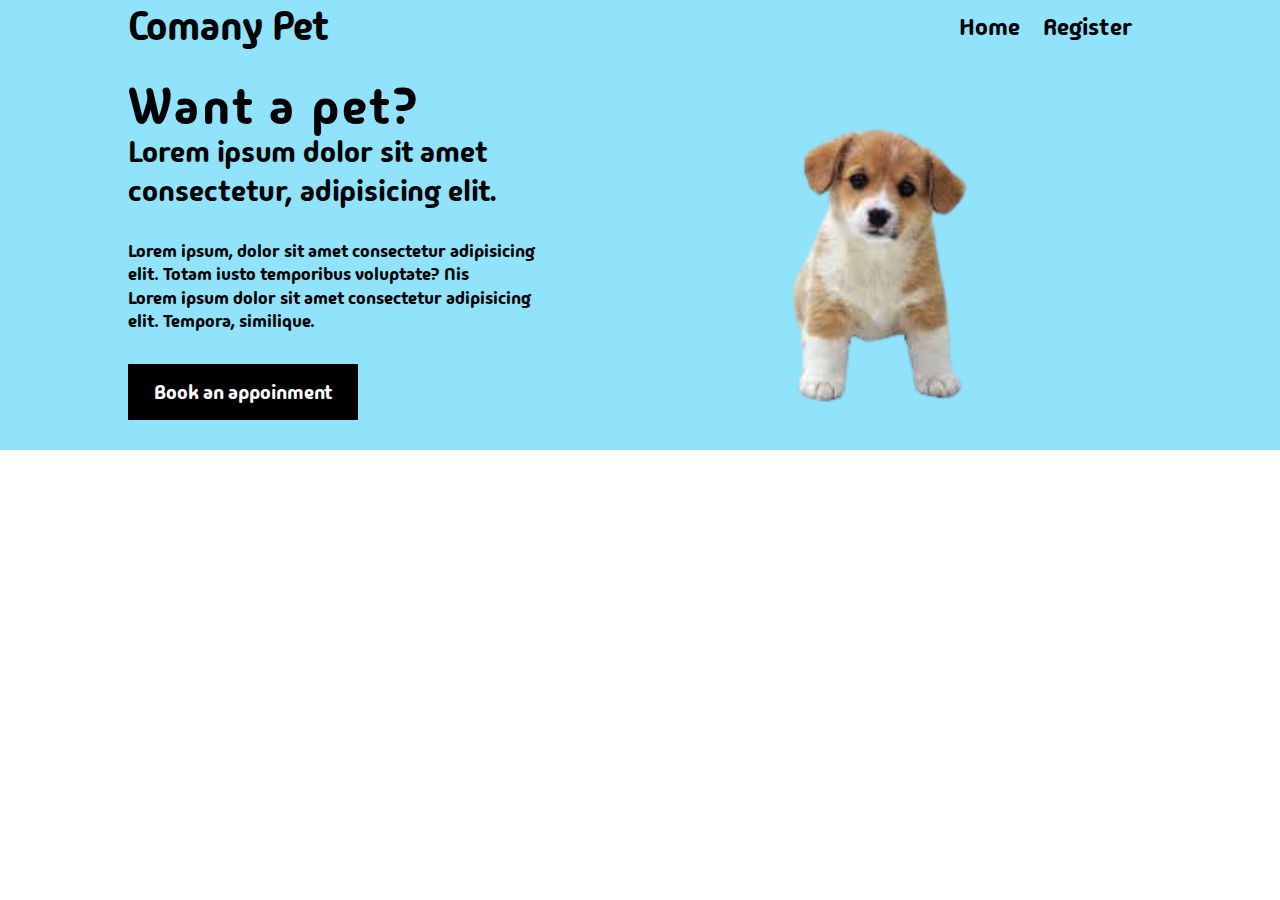
==== index.html @ 96490996 "setting up PetSalon" ====
<!DOCTYPE html>
<html lang="en">
<head>
    <meta charset="UTF-8">
    <meta name="viewport" content="width=device-width, initial-scale=1.0">
    <link rel="stylesheet" href="./styles/main.css">
    <link rel="preconnect" href="https://fonts.googleapis.com">
    <link rel="preconnect" href="https://fonts.gstatic.com" crossorigin>
    <link href="https://fonts.googleapis.com/css2?family=Madimi+One&family=Protest+Riot&display=swap" rel="stylesheet">
    <title>Document</title>
</head>
<body>
    <header class="site-header">
        <div class="container flex-container margin-b30">
            <h1>Comany Pet</h1>
            <nav>
                <a href="index.html">Home</a>
                <a href="register.html">Register</a>
            </nav>
        </div>
        <div class="container cont-img flex-container">
            <div class="header-text margin-b30">
                <p class="main-text">Want a pet?</p>
                <p class="secondary-text margin-b30">Lorem ipsum dolor sit amet consectetur, adipisicing elit.</p>
                <p class="normal-text">Lorem ipsum, dolor sit amet consectetur adipisicing elit. Totam iusto temporibus voluptate? Nis</p>
                <p class="normal-text">Lorem ipsum dolor sit amet consectetur adipisicing elit. Tempora, similique.</p>
                <a class="btn" href="#">Book an appoinment</a>
            </div>
            <div class="header-img">
                <img src="img/puppy.png" alt="imagePuppy">
            </div>
        </div>
    </header>
</body>
</html>
---- styles/main.css ----
/*Global*/
*{
    margin: 0;
    pad: 0;
}
body{
    font-family: "Madimi One";
}
img{
    width: 30rem;
}
a{
    text-decoration: none;
}
h3{
    margin-top: 1rem;
    font-weight: 100;
}
/*Utilities*/
.container{
    width: 80%;
    margin-left: auto;
    margin-right: auto;
}
.flex-container{
    display: flex;
    justify-content: space-between;
    align-items: center;
}
.margin-b30{
    margin-bottom: 30px;
}
.margin-b80{
    margin-bottom: 80px;
}
.cont-img{
    display: flex;
    flex-direction: row;
    
}
.main-text{
    font-weight: 400;
    font-size: 50px;
    line-height: 1;
    letter-spacing: 3px;
}
.secondary-text{
    font-weight: 300;
    font-size: 30px;
}
.normal-text{
    font-size: 18px;
    line-height: 1.3;
    font-weight: 100;
}
.centered-text{
    text-align: center;
}
.btn{
    display: block;
    width: 200px;
    background-color: black;
    color: white;
    padding: 15px;
    text-align: center;
    margin-top: 30px;
    font-size: 20px;   
    border: none;
}
/*header*/
.site-header{
    background-color: rgb(144, 227, 250);
}
.site-header h1{
    font-weight: 300;
    font-size: 40px;
}
.header-text{
    width: 40%;
}
.header-img{
    width: 50%;
}
nav a{
    color: black;
    font-weight: 300;
    font-size: 24px;
    margin-right: 20px;
}
/*main*/
main{
    margin-top: 1rem;
    color: black;
    margin-left: 7.9rem;
}

.input-control{
    margin-bottom: 15px;
}
.input-control label{
    display: inline-block;
    font-size: 20px;
    width: 7rem;

}
.input-control input{
    font-size: 20px;
    width: 30rem;
}
.btn-container{
    display: flex;
    justify-content: flex-end;
}
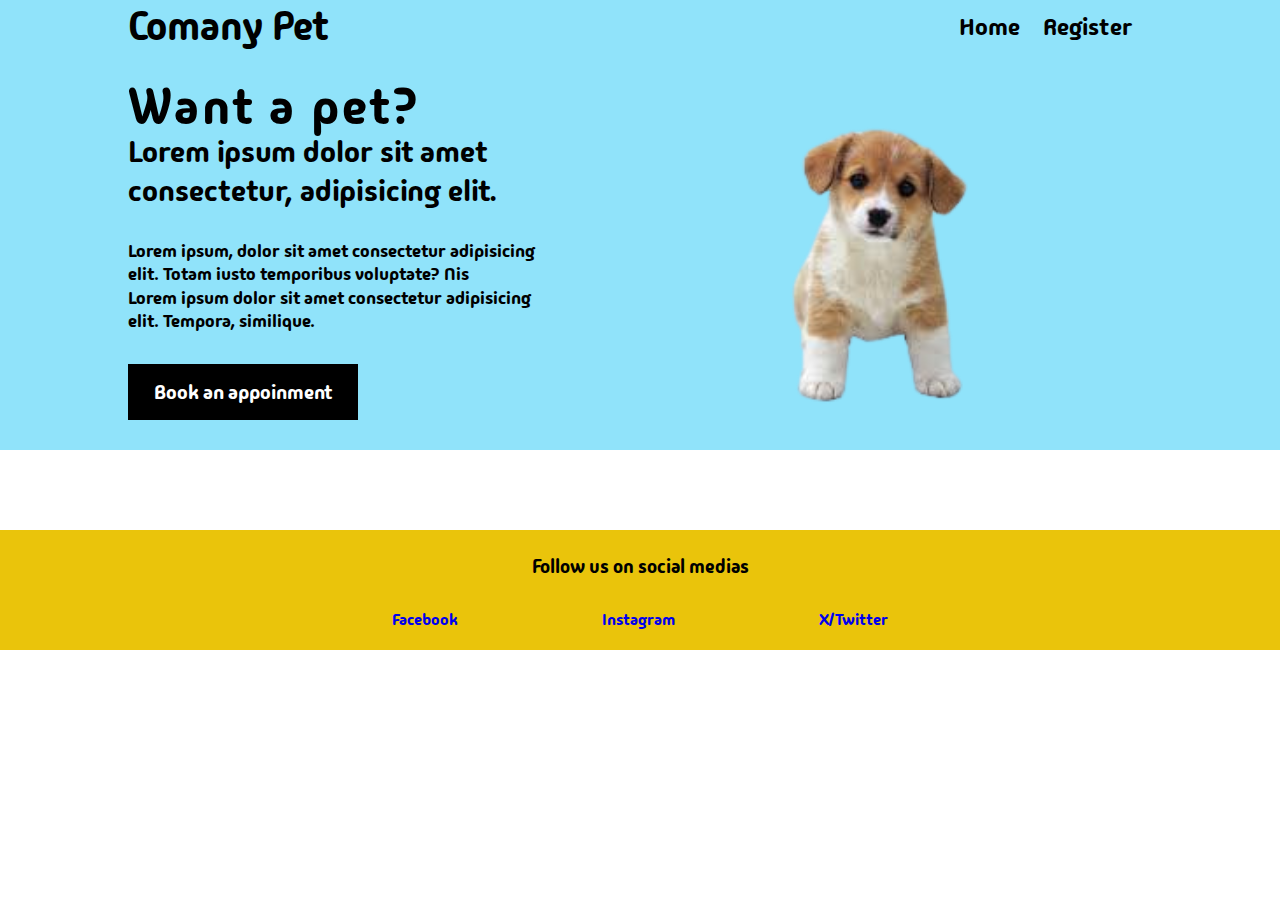
==== commit d3946677: "registation" ====
--- a/index.html
+++ b/index.html
@@ -7,7 +7,7 @@
     <link rel="preconnect" href="https://fonts.googleapis.com">
     <link rel="preconnect" href="https://fonts.gstatic.com" crossorigin>
     <link href="https://fonts.googleapis.com/css2?family=Madimi+One&family=Protest+Riot&display=swap" rel="stylesheet">
-    <title>Document</title>
+    <title>Index</title>
 </head>
 <body>
     <header class="site-header">
@@ -31,5 +31,13 @@
             </div>
         </div>
     </header>
+    <footer class="footer-container">
+        <h3 class="margin-b30 centered-text">Follow us on social medias</h3>
+        <div class="footer-social">
+            <a href="#">Facebook</a>
+            <a href="#">Instagram</a>
+            <a href="#">X/Twitter</a>
+        </div>
+    </footer>
 </body>
 </html>--- a/styles/main.css
+++ b/styles/main.css
@@ -94,20 +94,46 @@
     margin-left: 7.9rem;
 }
 
+/*register*/
 .input-control{
     margin-bottom: 15px;
 }
 .input-control label{
     display: inline-block;
     font-size: 20px;
-    width: 7rem;
-
+    width: 10%;
 }
 .input-control input{
     font-size: 20px;
-    width: 30rem;
+    width: 60%;
 }
 .btn-container{
     display: flex;
     justify-content: flex-end;
+}
+.petList{
+    margin-left: 10rem;
+    margin-right: 10rem;
+    display: flex;
+    flex-direction: row;
+    justify-content: space-around;
+}
+.petList img{
+    width: 30rem;
+}
+/*footer*/
+footer{
+    margin-top: 5rem;
+    background-color: rgb(234, 196, 11);
+}
+.footer-container{
+    height: 7rem;
+    padding-top: .5rem;
+    padding-left: 20rem;
+    padding-right: 20rem;
+}
+.footer-social{
+    display: flex;
+    flex-direction: row;
+    justify-content: space-around;
 }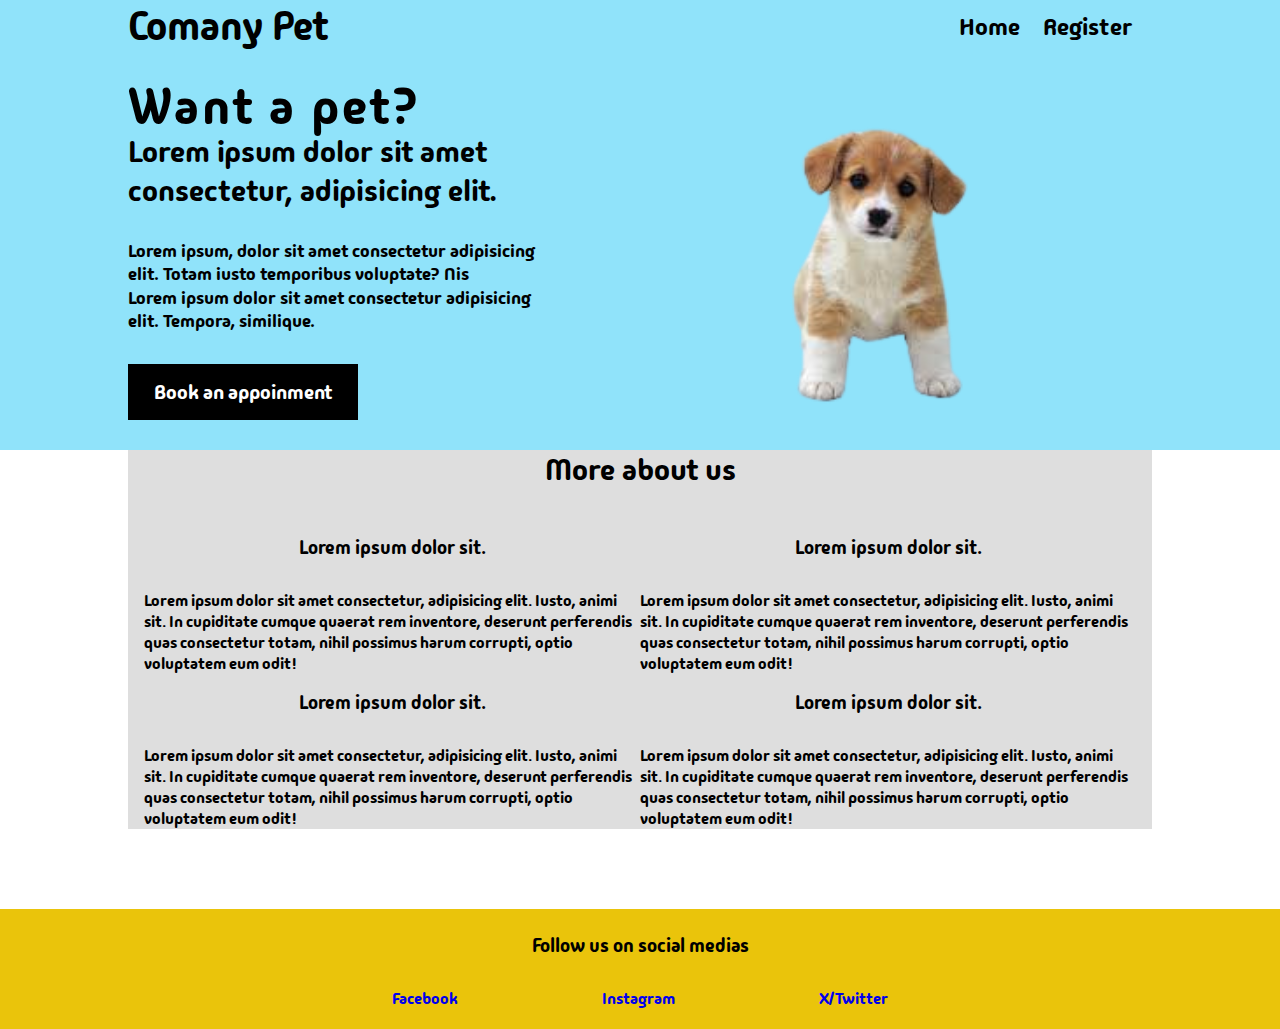
==== commit eeaeee05: "part2" ====
--- a/index.html
+++ b/index.html
@@ -31,6 +31,28 @@
             </div>
         </div>
     </header>
+    <section class="container more-about-us">
+        <h2 class="secondary-text centered-text margin-b30">More about us</h2>
+        <div class="grid-container">
+            <div>
+                <h3 class="margin-b30">Lorem ipsum dolor sit.</h3>
+                <p>Lorem ipsum dolor sit amet consectetur, adipisicing elit. Iusto, animi sit. In cupiditate cumque quaerat rem inventore, deserunt perferendis quas consectetur totam, nihil possimus harum corrupti, optio voluptatem eum odit!</p>
+            </div>
+            <div>
+                <h3 class="margin-b30">Lorem ipsum dolor sit.</h3>
+                <p>Lorem ipsum dolor sit amet consectetur, adipisicing elit. Iusto, animi sit. In cupiditate cumque quaerat rem inventore, deserunt perferendis quas consectetur totam, nihil possimus harum corrupti, optio voluptatem eum odit!</p>
+            </div>
+            <div>
+                <h3 class="margin-b30">Lorem ipsum dolor sit.</h3>
+                <p>Lorem ipsum dolor sit amet consectetur, adipisicing elit. Iusto, animi sit. In cupiditate cumque quaerat rem inventore, deserunt perferendis quas consectetur totam, nihil possimus harum corrupti, optio voluptatem eum odit!</p>
+            </div>
+            <div>
+                <h3 class="margin-b30">Lorem ipsum dolor sit.</h3>
+                <p>Lorem ipsum dolor sit amet consectetur, adipisicing elit. Iusto, animi sit. In cupiditate cumque quaerat rem inventore, deserunt perferendis quas consectetur totam, nihil possimus harum corrupti, optio voluptatem eum odit!</p>
+            </div>
+        </div>
+    </section>
+
     <footer class="footer-container">
         <h3 class="margin-b30 centered-text">Follow us on social medias</h3>
         <div class="footer-social">
--- a/styles/main.css
+++ b/styles/main.css
@@ -26,6 +26,14 @@
     display: flex;
     justify-content: space-between;
     align-items: center;
+}
+.grid-container{
+    display: grid;
+    grid-template-columns: 50% 50%;
+    margin: 1rem;
+}
+.grid-container h3{
+    text-align: center;
 }
 .margin-b30{
     margin-bottom: 30px;
@@ -93,7 +101,10 @@
     color: black;
     margin-left: 7.9rem;
 }
-
+/*more about section*/
+.more-about-us{
+    background-color: #dedede;
+}
 /*register*/
 .input-control{
     margin-bottom: 15px;
@@ -103,7 +114,8 @@
     font-size: 20px;
     width: 10%;
 }
-.input-control input{
+.input-control input,
+.input-control select{
     font-size: 20px;
     width: 60%;
 }
@@ -121,6 +133,39 @@
 .petList img{
     width: 30rem;
 }
+.alert-error{
+
+}
+/*pet card*/
+#pets{
+    display: grid;
+    grid-template-columns: repeat(3,1fr);
+    column-gap: 1rem;
+    margin-top: 3rem;
+}
+.petCard{
+    border: 1px solid rgb(149, 149, 149);
+    padding: 1rem;
+    border-radius: 1rem;
+    margin-bottom: 2rem;
+}
+.petsInfo{
+    display: flex;
+    justify-content: space-evenly;
+    background-color: rgb(95, 179, 235);
+    margin: 1rem 6rem;
+    padding: 5px;
+    border-radius: 3px;
+}
+.grooming{
+    background-color: lightgreen;
+}
+.vaccines{
+    background-color: lightcoral;
+}
+.hotel{
+    background-color: lightcyan;
+}
 /*footer*/
 footer{
     margin-top: 5rem;
@@ -136,4 +181,4 @@
     display: flex;
     flex-direction: row;
     justify-content: space-around;
-}+}
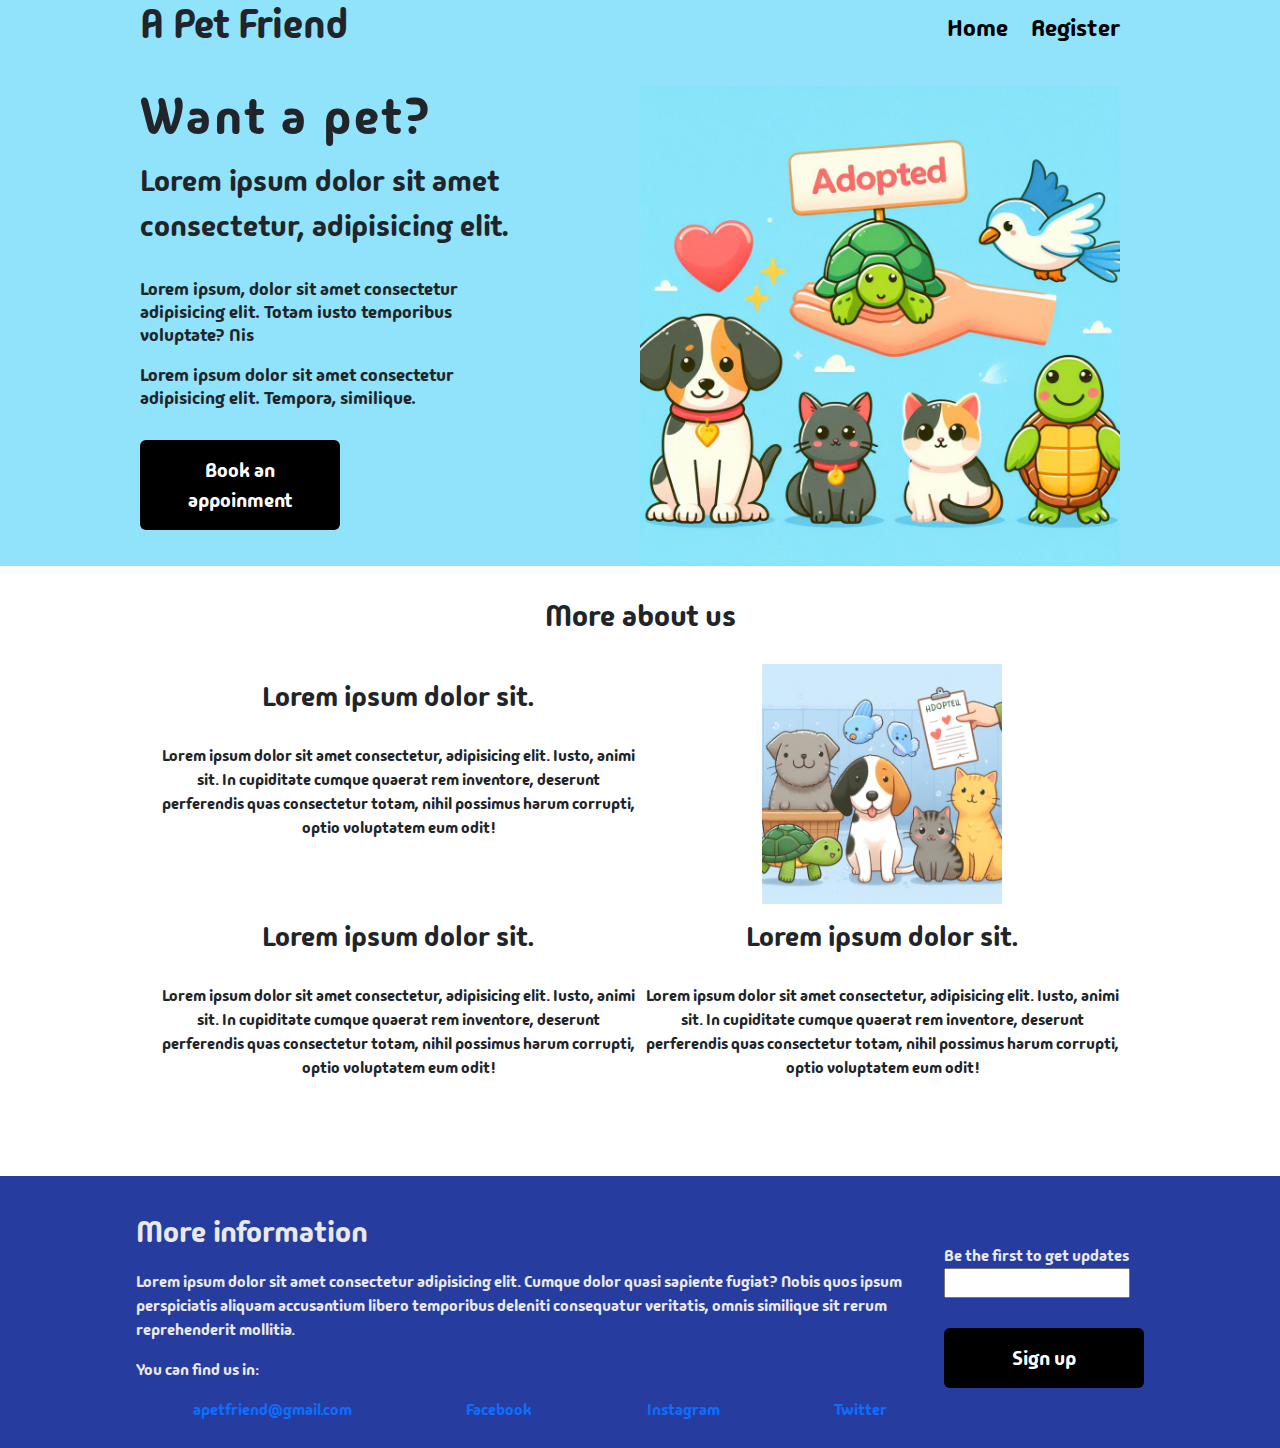
==== commit 2dfa9e19: "FSDI 104- Competency Report" ====
--- a/index.html
+++ b/index.html
@@ -3,6 +3,7 @@
 <head>
     <meta charset="UTF-8">
     <meta name="viewport" content="width=device-width, initial-scale=1.0">
+    <link rel="stylesheet" href="https://cdn.jsdelivr.net/npm/bootstrap@5.3.3/dist/css/bootstrap.min.css">
     <link rel="stylesheet" href="./styles/main.css">
     <link rel="preconnect" href="https://fonts.googleapis.com">
     <link rel="preconnect" href="https://fonts.gstatic.com" crossorigin>
@@ -12,7 +13,7 @@
 <body>
     <header class="site-header">
         <div class="container flex-container margin-b30">
-            <h1>Comany Pet</h1>
+            <h1>A Pet Friend</h1>
             <nav>
                 <a href="index.html">Home</a>
                 <a href="register.html">Register</a>
@@ -24,10 +25,10 @@
                 <p class="secondary-text margin-b30">Lorem ipsum dolor sit amet consectetur, adipisicing elit.</p>
                 <p class="normal-text">Lorem ipsum, dolor sit amet consectetur adipisicing elit. Totam iusto temporibus voluptate? Nis</p>
                 <p class="normal-text">Lorem ipsum dolor sit amet consectetur adipisicing elit. Tempora, similique.</p>
-                <a class="btn" href="#">Book an appoinment</a>
+                <a class="btn btn-primary">Book an appoinment</a>
             </div>
             <div class="header-img">
-                <img src="img/puppy.png" alt="imagePuppy">
+                <img src="img/Pets1.jpg" alt="imagePuppy">
             </div>
         </div>
     </header>
@@ -39,8 +40,7 @@
                 <p>Lorem ipsum dolor sit amet consectetur, adipisicing elit. Iusto, animi sit. In cupiditate cumque quaerat rem inventore, deserunt perferendis quas consectetur totam, nihil possimus harum corrupti, optio voluptatem eum odit!</p>
             </div>
             <div>
-                <h3 class="margin-b30">Lorem ipsum dolor sit.</h3>
-                <p>Lorem ipsum dolor sit amet consectetur, adipisicing elit. Iusto, animi sit. In cupiditate cumque quaerat rem inventore, deserunt perferendis quas consectetur totam, nihil possimus harum corrupti, optio voluptatem eum odit!</p>
+                <img src="/img/Pets2.jpg">
             </div>
             <div>
                 <h3 class="margin-b30">Lorem ipsum dolor sit.</h3>
@@ -53,12 +53,24 @@
         </div>
     </section>
 
-    <footer class="footer-container">
-        <h3 class="margin-b30 centered-text">Follow us on social medias</h3>
-        <div class="footer-social">
-            <a href="#">Facebook</a>
-            <a href="#">Instagram</a>
-            <a href="#">X/Twitter</a>
+    <footer>
+        <div class="container flex-container footer-container">
+            <div>
+                <p class="secondary-text">More information</p>
+                <p>Lorem ipsum dolor sit amet consectetur adipisicing elit. Cumque dolor quasi sapiente fugiat? Nobis quos ipsum perspiciatis aliquam accusantium libero temporibus deleniti consequatur veritatis, omnis similique sit rerum reprehenderit mollitia.</p>
+                <p>You can find us in:</p>
+                <div class="footer-social">
+                    <a href="#">apetfriend@gmail.com</a>
+                    <a href="#">Facebook</a>
+                    <a href="#">Instagram</a>
+                    <a href="#">Twitter</a>
+                </div>
+            </div>
+            <div>
+                <label>Be the first to get updates</label>
+                <input type="text">
+                <button class="btn btn-success">Sign up</button>
+            </div>
         </div>
     </footer>
 </body>
--- a/styles/main.css
+++ b/styles/main.css
@@ -44,7 +44,6 @@
 .cont-img{
     display: flex;
     flex-direction: row;
-    
 }
 .main-text{
     font-weight: 400;
@@ -75,6 +74,10 @@
     font-size: 20px;   
     border: none;
 }
+.btn-sma{
+    width: 50px;
+    vertical-align: middle;
+}
 /*header*/
 .site-header{
     background-color: rgb(144, 227, 250);
@@ -103,7 +106,12 @@
 }
 /*more about section*/
 .more-about-us{
-    background-color: #dedede;
+    margin-top: 2rem;
+    margin-bottom: .5rem;
+    text-align: center;
+}
+.more-about-us img{
+    width: 15rem;
 }
 /*register*/
 .input-control{
@@ -148,6 +156,12 @@
     padding: 1rem;
     border-radius: 1rem;
     margin-bottom: 2rem;
+    display: flex;
+    flex-direction: row;
+    justify-content: space-around;
+}
+.petCard img{
+    width:13rem;
 }
 .petsInfo{
     display: flex;
@@ -169,16 +183,18 @@
 /*footer*/
 footer{
     margin-top: 5rem;
-    background-color: rgb(234, 196, 11);
+    color: #e9e9e9;
+    background-color: rgb(38, 60, 158);
 }
 .footer-container{
-    height: 7rem;
+    height: 17rem;
     padding-top: .5rem;
-    padding-left: 20rem;
-    padding-right: 20rem;
+    padding-left: .5rem;
+    padding-right: .5rem;
+    justify-content: space-around;
 }
 .footer-social{
     display: flex;
     flex-direction: row;
-    justify-content: space-around;
-}
+    justify-content: space-around; 
+}
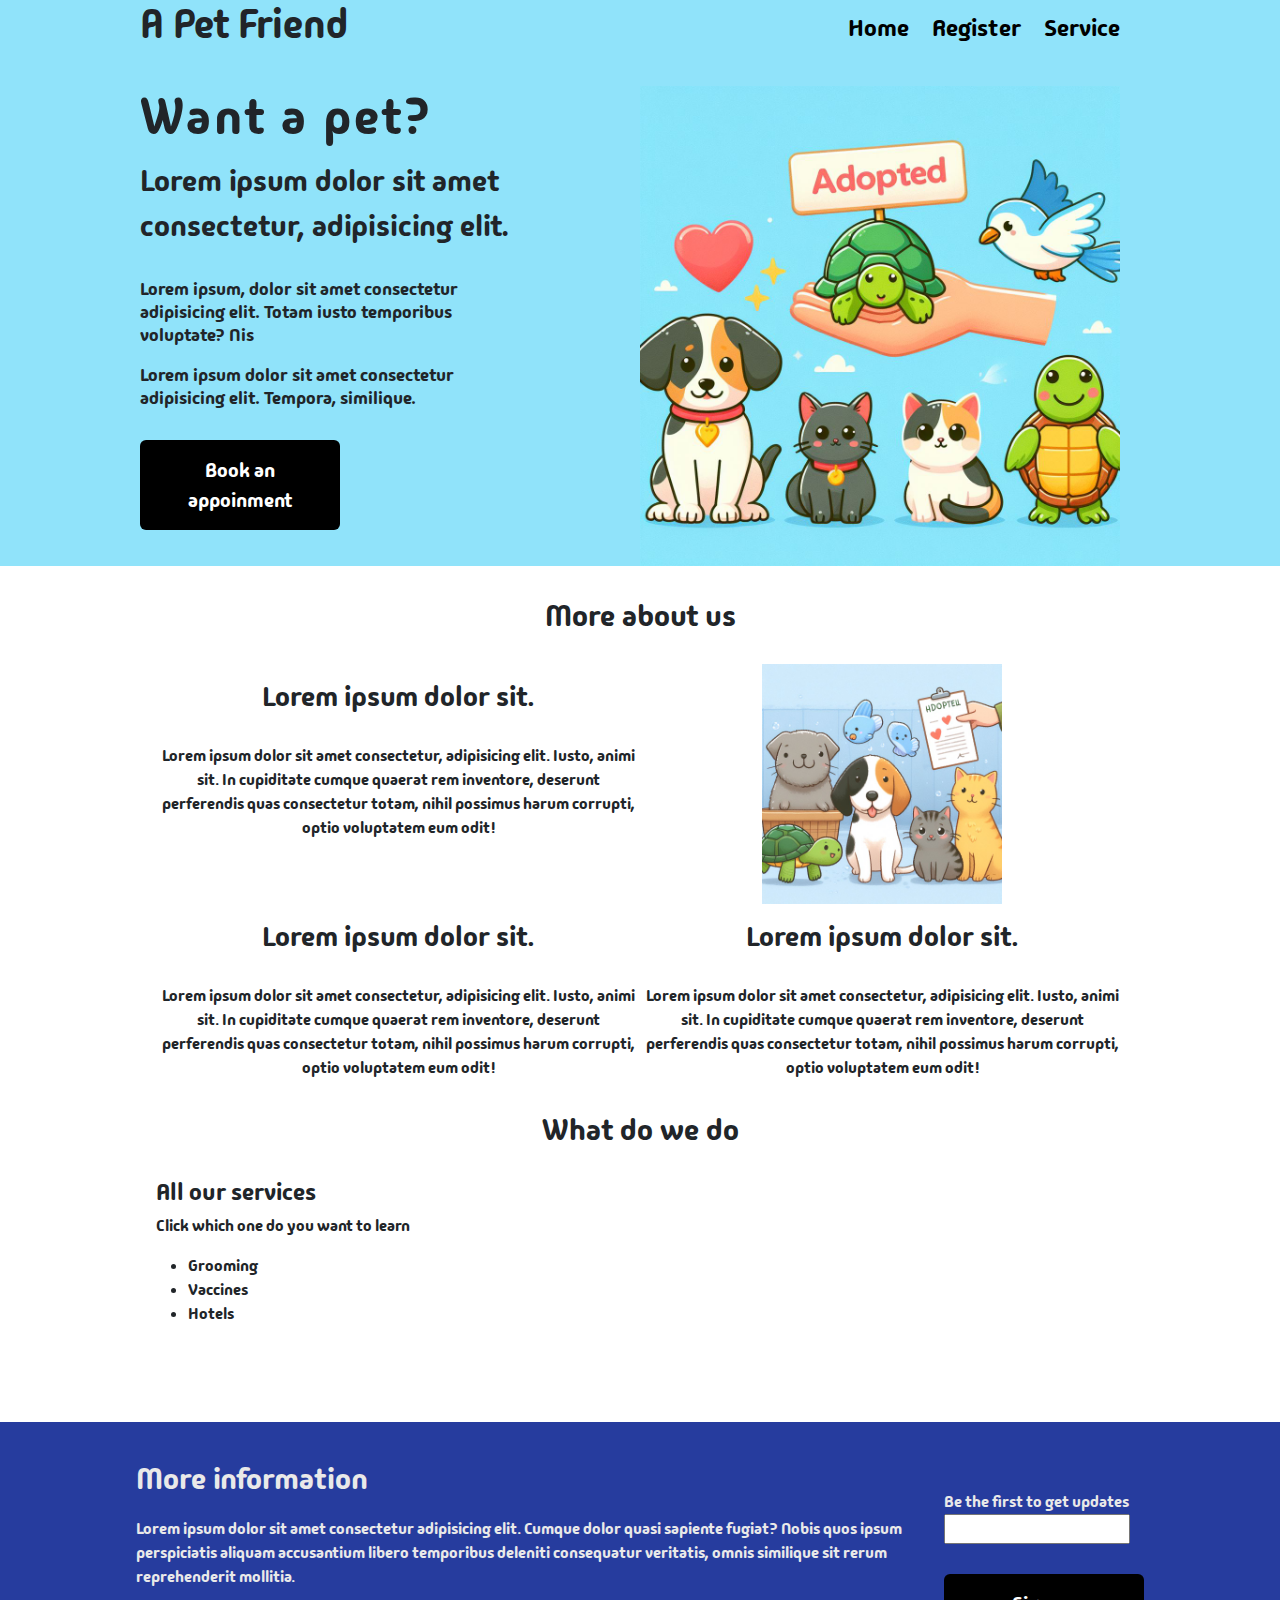
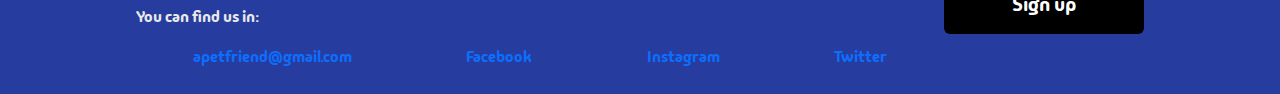
==== commit 03f60be1: "serviceHTML" ====
--- a/index.html
+++ b/index.html
@@ -17,6 +17,7 @@
             <nav>
                 <a href="index.html">Home</a>
                 <a href="register.html">Register</a>
+                <a href="services.html">Service</a>
             </nav>
         </div>
         <div class="container cont-img flex-container">
@@ -53,6 +54,38 @@
         </div>
     </section>
 
+    <section class="container">
+        <h2 class="secondary-text centered-text margin-b30">What do we do</h2>
+        <div class="grid-container">
+            <div>
+                <h4>All our services</h4>
+                <p>Click which one do you want to learn</p>
+                <ul>
+                    <li id="groomingB">Grooming</li>
+                    <li id="vaccinesB">Vaccines</li>
+                    <li id="hotelB">Hotels</li>
+                </ul>
+            </div>
+            <div>
+                <div id="groomingInfo">
+                    <h5>Grooming</h5>
+                    <p>Lorem ipsum, dolor sit amet consectetur adipisicing elit. Facere doloribus suscipit perspiciatis voluptate dignissimos eum tenetur aspernatur molestiae aliquam, magnam odio aut qui nam atque aperiam mollitia esse porro fuga!</p>
+                    <img class="img-15rem" src="/img/Grooming.jpg">
+                </div>
+                <div id="vaccinesInfo">
+                    <h5>Vaccines</h5>
+                    <p>Lorem ipsum dolor sit amet consectetur adipisicing elit. Quos enim eveniet asperiores? Dignissimos minus, voluptatibus architecto perspiciatis alias inventore amet, consectetur molestias commodi cum modi error hic quaerat quibusdam eaque?</p>
+                    <img class="img-15rem" src="/img/Vaccine.jpg">
+                </div>
+                <div id="hotelInfo">
+                    <h5>Hotel</h5>
+                    <p>Lorem ipsum dolor sit amet consectetur adipisicing elit. Eveniet accusantium, sapiente tempora, doloremque necessitatibus laborum voluptatem, cumque placeat consequatur veniam atque earum dolorem esse omnis quam? Vero voluptatibus ratione sapiente.</p>
+                    <img class="img-15rem" src="/img/Hotel.jpg">
+                </div>
+            </div>
+        </div>
+    </section>
+
     <footer>
         <div class="container flex-container footer-container">
             <div>
@@ -73,5 +106,9 @@
             </div>
         </div>
     </footer>
+
+    <script src="./plugins/jquary.js"></script>
+    <script src="/script/script2.js"></script>
+    <script src="./script/displayServices.js"></script>
 </body>
 </html>--- a/styles/main.css
+++ b/styles/main.css
@@ -8,6 +8,9 @@
 }
 img{
     width: 30rem;
+}
+.img-15rem{
+    width: 15rem;
 }
 a{
     text-decoration: none;
@@ -198,3 +201,36 @@
     flex-direction: row;
     justify-content: space-around; 
 }
+.dark{
+    background-color: black;
+    color: white;
+    padding: 10px;
+}
+.notification{
+    display: none;
+    position: fixed;
+    top: 0;
+    right: 0;
+    width: 300px;
+    background-color: black;
+    color: white;
+    font-weight: bold;
+    padding: .5rem;
+}
+li{
+    cursor: pointer;
+}
+.close{
+    cursor: pointer;
+    float: right;
+    font-size: 20px;
+}
+#notificationText{
+    margin: 0;
+}
+.alert-danger{
+    background-color: rgba(179, 0, 0, 0.658);
+}
+.alert-succes{
+    background-color: rgba(5, 169, 5, 0.74);
+}